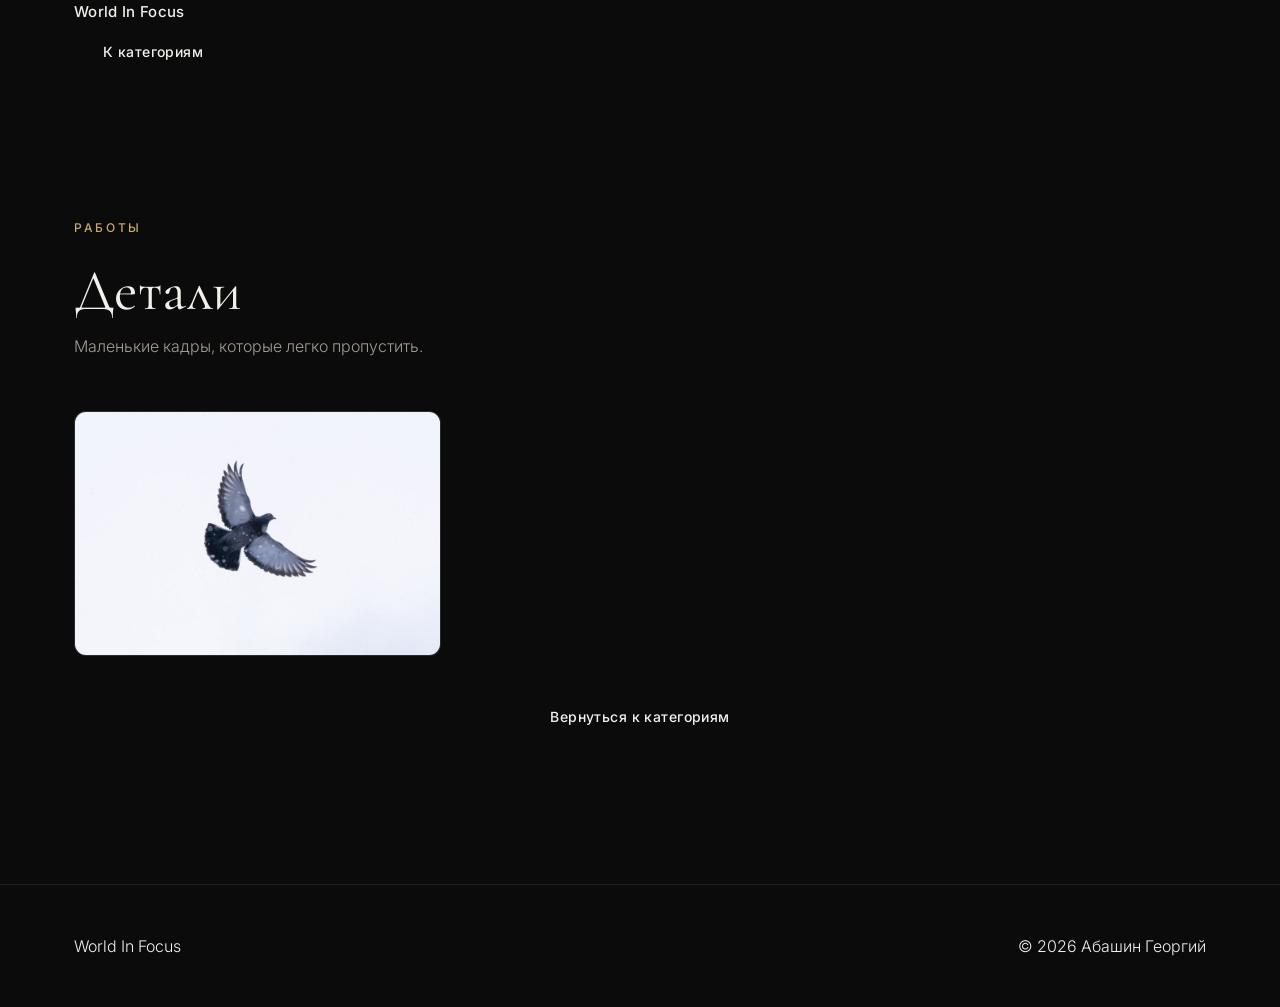
==== details.html @ b6ddaa24 "Тестовая версия: категории с подпапками" ====
<!DOCTYPE html>
<html lang="ru">
<head>
<meta charset="utf-8">
<meta name="viewport" content="width=device-width, initial-scale=1">
<title>Детали - Фотограф Георгий Абашин</title>
<meta name="description" content="Маленькие кадры, которые легко пропустить.">
<meta name="robots" content="noindex, follow">
<link rel="icon" href="favicon.svg" type="image/svg+xml">
<link rel="preconnect" href="https://fonts.googleapis.com">
<link rel="preconnect" href="https://fonts.gstatic.com" crossorigin>
<link href="https://fonts.googleapis.com/css2?family=Cormorant+Garamond:ital,wght@0,300;0,400;0,600;1,300;1,400&family=Inter:wght@300;400;500;600&display=swap" rel="stylesheet">
<link rel="stylesheet" href="css/style.css">
</head>
<body>
<header class="topbar">
  <div class="wrap topbar-inner">
    <a class="brand" href="index.html"><span class="brand-text">World In Focus</span></a>
    <a class="btn btn-small" href="index.html#gallery">К категориям</a>
  </div>
</header>

<main>
  <section class="section">
    <div class="wrap">
      <header class="section-head">
        <p class="eyebrow"><a href="index.html#gallery">Работы</a></p>
        <h1 class="cat-title">Детали</h1>
        <p class="section-sub">Маленькие кадры, которые легко пропустить.</p>
      </header>
        <div class="cat-grid">
          <figure class="cat-thumb"><img src="images/work-07.jpg" alt="Голубь в полёте" width="1800" height="1200" loading="lazy" decoding="async"></figure>
        </div>
      <p class="cat-back"><a class="btn" href="index.html#gallery">Вернуться к категориям</a></p>
    </div>
  </section>
</main>

<footer class="site-footer">
  <div class="wrap footer-inner">
    <span>World In Focus</span>
    <span>© 2026 Абашин Георгий</span>
  </div>
</footer>
</body>
</html>
---- css/style.css ----
/* =========================================================
   Портфолио фотографа - стили
   Палитра и типографика настраиваются в :root ниже.
   ========================================================= */

:root{
  --bg:#0b0b0c;
  --bg-2:#101012;
  --surface:#16161a;
  --surface-2:#1c1c21;
  --line:rgba(255,255,255,.09);
  --text:#f3f0eb;
  --muted:#a29c93;
  --accent:#c9a86a;
  --accent-soft:rgba(201,168,106,.14);

  --font-body:"Inter",-apple-system,BlinkMacSystemFont,"Segoe UI",Roboto,"Helvetica Neue",Arial,sans-serif;
  --font-display:"Cormorant Garamond",ui-serif,Georgia,"Times New Roman",serif;

  --wrap:1180px;
  --radius:18px;
  --ease:cubic-bezier(.22,.61,.36,1);
}

*,*::before,*::after{box-sizing:border-box}

html{scroll-behavior:smooth}

body{
  margin:0;
  background:var(--bg);
  color:var(--text);
  font-family:var(--font-body);
  font-size:16px;
  line-height:1.65;
  font-weight:300;
  -webkit-font-smoothing:antialiased;
  overflow-x:hidden;
}

img{max-width:100%;display:block}
a{color:inherit;text-decoration:none}
h1,h2,h3{font-family:var(--font-display);font-weight:400;line-height:1.1;margin:0}
p{margin:0}

.wrap{width:100%;max-width:var(--wrap);margin:0 auto;padding:0 24px}

.skip-link{
  position:absolute;left:-9999px;top:0;z-index:200;
  background:var(--accent);color:#12100c;padding:10px 16px;border-radius:0 0 8px 0;
}
.skip-link:focus{left:0}

/* ---------------- Header ---------------- */
.site-header{
  position:fixed;inset:0 0 auto 0;z-index:100;
  padding:18px 0;
  transition:background .35s var(--ease),padding .35s var(--ease),border-color .35s var(--ease);
  border-bottom:1px solid transparent;
}
.site-header.is-scrolled{
  background:rgba(11,11,12,.82);
  backdrop-filter:blur(14px);
  -webkit-backdrop-filter:blur(14px);
  border-bottom-color:var(--line);
  padding:12px 0;
}
.header-inner{display:flex;align-items:center;justify-content:space-between;gap:20px}

.brand{display:flex;align-items:center;gap:12px;font-weight:500;letter-spacing:.02em}
.brand-mark{
  width:12px;height:12px;border-radius:50%;
  background:var(--accent);
  box-shadow:0 0 0 4px var(--accent-soft);
  flex:none;
}
.brand-text{font-size:15px}

.nav{display:flex;gap:30px}
.nav a{
  font-size:14px;color:var(--muted);position:relative;padding:4px 0;
  transition:color .25s var(--ease);
}
.nav a::after{
  content:"";position:absolute;left:0;bottom:0;height:1px;width:0;
  background:var(--accent);transition:width .3s var(--ease);
}
.nav a:hover,.nav a.is-active{color:var(--text)}
.nav a:hover::after,.nav a.is-active::after{width:100%}

.nav-toggle{
  display:none;width:42px;height:42px;border:1px solid var(--line);border-radius:12px;
  background:transparent;cursor:pointer;padding:0;flex-direction:column;align-items:center;justify-content:center;gap:5px;
}
.nav-toggle span{display:block;width:18px;height:1.5px;background:var(--text);transition:transform .3s var(--ease),opacity .3s var(--ease)}
.nav-toggle[aria-expanded="true"] span:nth-child(1){transform:translateY(6.5px) rotate(45deg)}
.nav-toggle[aria-expanded="true"] span:nth-child(2){opacity:0}
.nav-toggle[aria-expanded="true"] span:nth-child(3){transform:translateY(-6.5px) rotate(-45deg)}

/* ---------------- Hero ---------------- */
.hero{
  position:relative;min-height:100svh;display:flex;align-items:center;
  padding:140px 0 90px;overflow:hidden;
}
.hero-media{
  position:absolute;inset:0;z-index:0;
  background:
    radial-gradient(1100px 600px at 78% 15%, rgba(201,168,106,.16), transparent 60%),
    radial-gradient(900px 700px at 10% 90%, rgba(120,140,180,.10), transparent 60%),
    linear-gradient(180deg,var(--bg) 0%, var(--bg-2) 100%);
}
/* Фоновое фото главного экрана подставляет js/site.js inline-стилем:
   относительный url() внутри CSS-переменной браузер считает от css/style.css,
   а не от страницы, поэтому путь задаётся из скрипта. */
.hero.has-photo .hero-media{filter:saturate(.95)}
.hero-media::after{
  content:"";position:absolute;inset:0;
  background-image:radial-gradient(rgba(255,255,255,.035) 1px, transparent 1px);
  background-size:3px 3px;opacity:.5;
}
.hero-inner{position:relative;z-index:1;max-width:760px}

.eyebrow{
  font-size:12px;letter-spacing:.22em;text-transform:uppercase;
  color:var(--accent);margin-bottom:22px;font-weight:500;
}
.hero h1{
  font-size:clamp(46px,8vw,92px);
  letter-spacing:-.015em;
  margin-bottom:26px;
}
.hero h1 em{font-style:italic;color:var(--accent)}
.hero-sub{color:var(--muted);font-size:clamp(16px,1.6vw,19px);max-width:560px;margin-bottom:38px}

.hero-actions{display:flex;flex-wrap:wrap;gap:14px;margin-bottom:64px}

.btn{
  display:inline-flex;align-items:center;justify-content:center;
  padding:14px 28px;border-radius:999px;font-size:14px;letter-spacing:.03em;font-weight:500;
  border:1px solid transparent;cursor:pointer;
  transition:background .3s var(--ease),color .3s var(--ease),border-color .3s var(--ease),transform .3s var(--ease);
}
.btn:hover{transform:translateY(-2px)}
.btn-primary{background:var(--accent);color:#17130c}
.btn-primary:hover{background:#dcbb7c}
.btn-ghost{border-color:var(--line);color:var(--text)}
.btn-ghost:hover{border-color:var(--accent);color:var(--accent)}

.hero-facts{
  list-style:none;margin:0;padding:0;display:flex;flex-wrap:wrap;gap:34px;
  border-top:1px solid var(--line);padding-top:26px;
}
.hero-facts li{display:flex;flex-direction:column;gap:4px;min-width:150px}
.hero-facts strong{font-weight:500;font-size:14px}
.hero-facts span{font-size:13px;color:var(--muted)}

.hero-scroll{
  position:absolute;bottom:34px;left:50%;transform:translateX(-50%);
  width:24px;height:40px;border:1px solid var(--line);border-radius:999px;z-index:1;
}
.hero-scroll span{
  position:absolute;left:50%;top:9px;width:3px;height:6px;border-radius:2px;background:var(--accent);
  transform:translateX(-50%);animation:scrollDot 1.8s var(--ease) infinite;
}
@keyframes scrollDot{
  0%{opacity:0;transform:translate(-50%,0)}
  30%{opacity:1}
  100%{opacity:0;transform:translate(-50%,14px)}
}

/* ---------------- Sections ---------------- */
.section{padding:clamp(80px,11vw,140px) 0}
.section-alt{background:var(--bg-2);border-top:1px solid var(--line);border-bottom:1px solid var(--line)}

.section-head{max-width:640px;margin-bottom:52px}
.section-head-center{margin-left:auto;margin-right:auto;text-align:center}
.section-head h2{font-size:clamp(34px,5vw,58px);letter-spacing:-.01em;margin-bottom:16px}
.section-sub{color:var(--muted);font-size:16px}

/* ---------------- Filters ---------------- */
.filters{display:flex;flex-wrap:wrap;gap:10px;margin-bottom:34px}
.filter{
  border:1px solid var(--line);background:transparent;color:var(--muted);
  padding:9px 18px;border-radius:999px;font:inherit;font-size:13px;cursor:pointer;
  transition:all .28s var(--ease);
}
.filter:hover{color:var(--text);border-color:rgba(255,255,255,.24)}
.filter.is-active{background:var(--accent-soft);border-color:rgba(201,168,106,.5);color:var(--accent)}

/* ---------------- Gallery ---------------- */
.gallery-grid{columns:3 300px;column-gap:18px}
.gallery-item{
  position:relative;break-inside:avoid;margin:0 0 18px;
  border-radius:var(--radius);overflow:hidden;cursor:zoom-in;
  background:var(--surface);border:1px solid var(--line);
  transition:transform .4s var(--ease),border-color .4s var(--ease),box-shadow .4s var(--ease);
}
.gallery-item:hover{transform:translateY(-4px);border-color:rgba(201,168,106,.4);box-shadow:0 24px 50px -28px rgba(0,0,0,.9)}
.gallery-item.is-hidden{display:none}
.gallery-item img{width:100%;height:auto;transition:transform .7s var(--ease),filter .5s var(--ease)}
.gallery-item:hover img{transform:scale(1.04)}

.gallery-caption{
  position:absolute;inset:auto 0 0 0;
  padding:38px 20px 16px;
  display:flex;align-items:flex-end;justify-content:space-between;gap:12px;
  background:linear-gradient(to top,rgba(8,8,9,.9),rgba(8,8,9,0));
  font-size:13px;
  opacity:0;transform:translateY(8px);
  transition:opacity .4s var(--ease),transform .4s var(--ease);
}
.gallery-item:hover .gallery-caption,.gallery-item:focus-visible .gallery-caption{opacity:1;transform:translateY(0)}
.gallery-caption em{font-style:normal;color:var(--accent);font-size:12px;letter-spacing:.06em;text-transform:uppercase;white-space:nowrap}
.gallery-item.is-placeholder{cursor:default}
.gallery-item.is-placeholder:hover img{transform:none}
.gallery-empty{color:var(--muted);text-align:center;padding:40px 0}

/* ---------------- Gear ---------------- */
.gear-grid{display:grid;grid-template-columns:repeat(3,1fr);gap:20px}
.gear-card{
  background:var(--surface);border:1px solid var(--line);border-radius:var(--radius);
  padding:32px 28px;display:flex;flex-direction:column;gap:14px;
  transition:border-color .35s var(--ease),transform .35s var(--ease);
}
.gear-card:hover{border-color:rgba(201,168,106,.35);transform:translateY(-3px)}
.gear-card-wide{grid-column:span 2}
.gear-label{
  font-size:11px;letter-spacing:.2em;text-transform:uppercase;color:var(--accent);font-weight:500;
}
.gear-card h3{font-size:clamp(24px,2.6vw,32px)}
.gear-card p{color:var(--muted);font-size:15px}
.gear-list{list-style:none;margin:0;padding:0;display:grid;gap:18px}
.gear-list li{display:flex;flex-direction:column;gap:4px;padding-left:18px;position:relative}
.gear-list li::before{
  content:"";position:absolute;left:0;top:9px;width:6px;height:6px;border-radius:50%;
  background:var(--accent);opacity:.7;
}
.gear-list strong{font-weight:500;font-size:16px}
.gear-list span{color:var(--muted);font-size:14px;line-height:1.6}

/* ---------------- About ---------------- */
.about-grid{display:grid;grid-template-columns:.85fr 1.15fr;gap:clamp(28px,5vw,64px);align-items:center}
.about-media{border-radius:var(--radius);overflow:hidden;border:1px solid var(--line);background:var(--surface)}
.about-media img{width:100%;aspect-ratio:4/5;object-fit:cover}
.about-text h2{font-size:clamp(30px,4vw,46px);margin-bottom:20px}
.about-text p{color:var(--muted);margin-bottom:18px}
.about-points{list-style:none;margin:26px 0 0;padding:0;display:grid;gap:12px}
.about-points li{position:relative;padding-left:28px;font-size:15px}
.about-points li::before{
  content:"";position:absolute;left:0;top:9px;width:14px;height:1px;background:var(--accent);
}
.about-points li::after{
  content:"";position:absolute;left:0;top:6px;width:7px;height:7px;border:1px solid var(--accent);
  transform:rotate(45deg);
}

/* ---------------- Contact ---------------- */
.contact-grid{display:grid;grid-template-columns:repeat(auto-fit,minmax(240px,1fr));gap:18px;margin-bottom:34px}
.contact-card{
  display:flex;flex-direction:column;gap:8px;
  background:var(--surface);border:1px solid var(--line);border-radius:var(--radius);
  padding:28px 26px;
  transition:border-color .3s var(--ease),background .3s var(--ease),transform .3s var(--ease);
}
.contact-card:hover{border-color:rgba(201,168,106,.5);background:var(--surface-2);transform:translateY(-3px)}
.contact-label{font-size:11px;letter-spacing:.2em;text-transform:uppercase;color:var(--muted)}
.contact-value{font-family:var(--font-display);font-size:clamp(20px,2.2vw,26px);color:var(--text)}
.contact-note{text-align:center;color:var(--muted);font-size:14px}

/* ---------------- Reviews ----------------
   Отзывы приходят из js/reviews.js (редактор сайта) и js/reviews-bot.js
   (Telegram-бот); логика вывода - в js/site.js. */
.reviews-grid{display:grid;grid-template-columns:repeat(auto-fill,minmax(300px,1fr));gap:18px;align-items:start}
.review{
  display:flex;flex-direction:column;gap:14px;height:100%;
  background:var(--surface);border:1px solid var(--line);border-radius:var(--radius);
  padding:28px 26px;
  transition:border-color .3s var(--ease),background .3s var(--ease),transform .3s var(--ease);
}
.review:hover{border-color:rgba(201,168,106,.35);background:var(--surface-2);transform:translateY(-3px)}
.review-head{display:flex;align-items:baseline;justify-content:space-between;gap:14px}
.review-name{font-family:var(--font-display);font-size:clamp(20px,2.2vw,26px)}
.review-date{font-size:12px;color:var(--muted);white-space:nowrap}
.review-series{font-size:11px;letter-spacing:.2em;text-transform:uppercase;color:var(--accent)}
.review-stars{font-size:14px;letter-spacing:.18em;line-height:1}
.review-stars-on{color:var(--accent)}
.review-stars-off{color:rgba(255,255,255,.20)}
.review-text{color:var(--muted);font-size:15px;white-space:pre-line}
.review-photo{margin-top:auto;width:100%;aspect-ratio:4/3;object-fit:cover;border-radius:12px}
.reviews-empty{color:var(--muted);font-size:15px}

/* ---------------- Price ----------------
   Прайс собирается из content.json редактора (sitegen.render_price_section):
   категории карточками, внутри - строки «позиция → сумма». */
.price-grid{display:grid;grid-template-columns:repeat(auto-fit,minmax(320px,1fr));gap:22px;align-items:start}
.price-card{
  background:var(--surface);border:1px solid var(--line);border-radius:var(--radius);
  padding:30px 28px;
  transition:border-color .3s var(--ease),background .3s var(--ease),transform .3s var(--ease);
}
.price-card:hover{border-color:rgba(201,168,106,.35);background:var(--surface-2);transform:translateY(-3px)}
.price-card h3{font-size:clamp(24px,2.6vw,32px);margin-bottom:8px}
.price-card-sub{color:var(--muted);font-size:14px;margin-bottom:16px}
.price-list{list-style:none;margin:0;padding:0}
.price-row{
  display:grid;grid-template-columns:1fr auto;gap:2px 18px;align-items:baseline;
  padding:14px 0;border-top:1px solid var(--line);
}
.price-row:first-child{border-top:0}
.price-name{font-size:16px;overflow-wrap:anywhere}
.price-value{
  font-family:var(--font-display);font-size:clamp(26px,2.6vw,32px);line-height:1.12;
  color:var(--accent);text-align:right;white-space:nowrap;
}
.price-value em{
  display:block;margin-top:4px;
  font-family:var(--font-body);font-style:normal;
  font-size:15px;letter-spacing:.01em;color:rgba(243,240,235,.72);
}
.price-note{grid-column:1/-1;font-size:13.5px;color:var(--muted);margin-top:2px}

/* ---------------- Footer ---------------- */
.site-footer{border-top:1px solid var(--line);padding:48px 0;background:var(--bg)}
.footer-inner{display:flex;flex-wrap:wrap;align-items:center;justify-content:space-between;gap:20px}
.footer-brand{font-family:var(--font-display);font-size:22px}
.footer-nav{display:flex;flex-wrap:wrap;gap:22px}
.footer-nav a{font-size:13px;color:var(--muted);transition:color .25s var(--ease)}
.footer-nav a:hover{color:var(--accent)}
.footer-copy{font-size:12px;color:var(--muted);width:100%}

/* ---------------- Lightbox ---------------- */
.lightbox{
  position:fixed;inset:0;z-index:200;display:none;
  background:rgba(6,6,7,.94);
  backdrop-filter:blur(6px);-webkit-backdrop-filter:blur(6px);
  align-items:center;justify-content:center;
}
.lightbox.is-open{display:flex;animation:lbFade .3s var(--ease)}
@keyframes lbFade{from{opacity:0}to{opacity:1}}
.lightbox img{
  max-width:min(92vw,1400px);max-height:82vh;object-fit:contain;
  border-radius:10px;box-shadow:0 40px 90px -40px #000;
  animation:lbZoom .35s var(--ease);
}
@keyframes lbZoom{from{opacity:0;transform:scale(.97)}to{opacity:1;transform:scale(1)}}
.lightbox-caption{
  position:absolute;left:0;right:0;bottom:26px;text-align:center;
  color:var(--muted);font-size:13px;padding:0 80px;
}
.lightbox-count{
  position:absolute;top:26px;left:50%;transform:translateX(-50%);
  font-size:12px;letter-spacing:.18em;color:var(--muted);
}
.lightbox-btn{
  position:absolute;background:rgba(255,255,255,.06);border:1px solid var(--line);color:var(--text);
  width:48px;height:48px;border-radius:50%;font-size:20px;line-height:1;cursor:pointer;
  display:flex;align-items:center;justify-content:center;
  transition:background .25s var(--ease),border-color .25s var(--ease);
}
.lightbox-btn:hover{background:rgba(201,168,106,.18);border-color:rgba(201,168,106,.5)}
.lightbox-close{top:22px;right:22px}
.lightbox-prev{left:22px;top:50%;transform:translateY(-50%)}
.lightbox-next{right:22px;top:50%;transform:translateY(-50%)}
body.is-locked{overflow:hidden}

/* ---------------- Reveal ----------------
   Скрываем только при работающем JS (.js на <html>),
   иначе контент остался бы невидимым без скриптов. */
.js .reveal{opacity:0;transform:translateY(26px);transition:opacity .8s var(--ease),transform .8s var(--ease)}
.js .reveal.is-visible{opacity:1;transform:none}

/* ---------------- Responsive ---------------- */
@media (max-width:1000px){
  .gear-grid{grid-template-columns:repeat(2,1fr)}
  .gear-card-wide{grid-column:span 2}
  .contact-grid{grid-template-columns:repeat(2,1fr)}
  .reviews-grid{grid-template-columns:repeat(2,1fr)}
}

@media (max-width:820px){
  .nav{
    position:fixed;inset:0 0 auto 0;flex-direction:column;gap:0;
    background:rgba(11,11,12,.98);backdrop-filter:blur(16px);
    padding:90px 24px 28px;
    transform:translateY(-100%);transition:transform .4s var(--ease);
    border-bottom:1px solid var(--line);
  }
  .nav.is-open{transform:translateY(0)}
  .nav a{font-size:18px;padding:16px 0;border-bottom:1px solid var(--line)}
  .nav a::after{display:none}
  .nav-toggle{display:flex}
  .about-grid{grid-template-columns:1fr}
  .about-media{max-width:420px}
  .hero-facts{gap:22px}
}

@media (max-width:620px){
  .gear-grid,.contact-grid,.reviews-grid,.price-grid{grid-template-columns:1fr}
  .gear-card-wide{grid-column:span 1}
  .gallery-grid{columns:1}
  /* цена уезжает под название: длинные названия не выдавливают сумму за карточку */
  .price-row{grid-template-columns:1fr;gap:4px}
  .price-value{text-align:left}
  .footer-inner{flex-direction:column;align-items:flex-start}
  .lightbox-prev{left:8px}
  .lightbox-next{right:8px}
  .lightbox-caption{padding:0 24px;bottom:16px}
}

@media (prefers-reduced-motion:reduce){
  html{scroll-behavior:auto}
  *,*::before,*::after{animation-duration:.001ms !important;transition-duration:.001ms !important}
  .js .reveal{opacity:1;transform:none}
}

/* =========================================================
   КАТЕГОРИИ (тестовая версия сайта)
   Блок на главной: текст слева, пробное фото справа.
   Страница категории: сетка всех фото этой категории.
   ========================================================= */
.cat-list{display:flex;flex-direction:column;gap:26px;margin-top:8px}

.cat-card{
  display:grid;grid-template-columns:1fr minmax(0,320px);gap:34px;align-items:center;
  background:var(--surface);border:1px solid var(--line);border-radius:var(--radius);
  padding:34px;
  transition:border-color .3s var(--ease),background .3s var(--ease);
}
.cat-card:hover{border-color:rgba(201,168,106,.35);background:var(--surface-2)}
.cat-card h3{font-size:clamp(28px,3vw,40px);margin-bottom:10px}
.cat-sub{color:var(--muted);font-size:15px;margin-bottom:8px;max-width:52ch}
.cat-count{font-size:12px;letter-spacing:.18em;text-transform:uppercase;color:var(--accent);margin-bottom:20px}
.cat-card .btn{margin-top:4px}

.cat-cover{display:block;overflow:hidden;border-radius:12px;border:1px solid var(--line)}
.cat-cover img{display:block;width:100%;height:100%;aspect-ratio:3/4;object-fit:cover;
  transition:transform .5s var(--ease)}
.cat-cover:hover img{transform:scale(1.04)}

.cat-title{font-size:clamp(34px,4.5vw,58px);margin-bottom:10px}
.cat-grid{
  columns:3;column-gap:16px;margin-top:10px;
}
.cat-thumb{
  margin:0 0 16px;break-inside:avoid;overflow:hidden;border-radius:12px;
  border:1px solid var(--line);background:var(--surface);
}
.cat-thumb img{display:block;width:100%;height:auto;transition:transform .5s var(--ease)}
.cat-thumb:hover img{transform:scale(1.03)}
.cat-back{margin-top:34px;text-align:center}
.section-head .eyebrow a{color:inherit;text-decoration:none}
.section-head .eyebrow a:hover{color:var(--accent)}

@media (max-width:820px){
  .cat-card{grid-template-columns:1fr;padding:24px;gap:20px}
  .cat-cover{order:-1}
  .cat-cover img{aspect-ratio:16/10}
  .cat-grid{columns:2}
}
@media (max-width:520px){
  .cat-grid{columns:1}
}
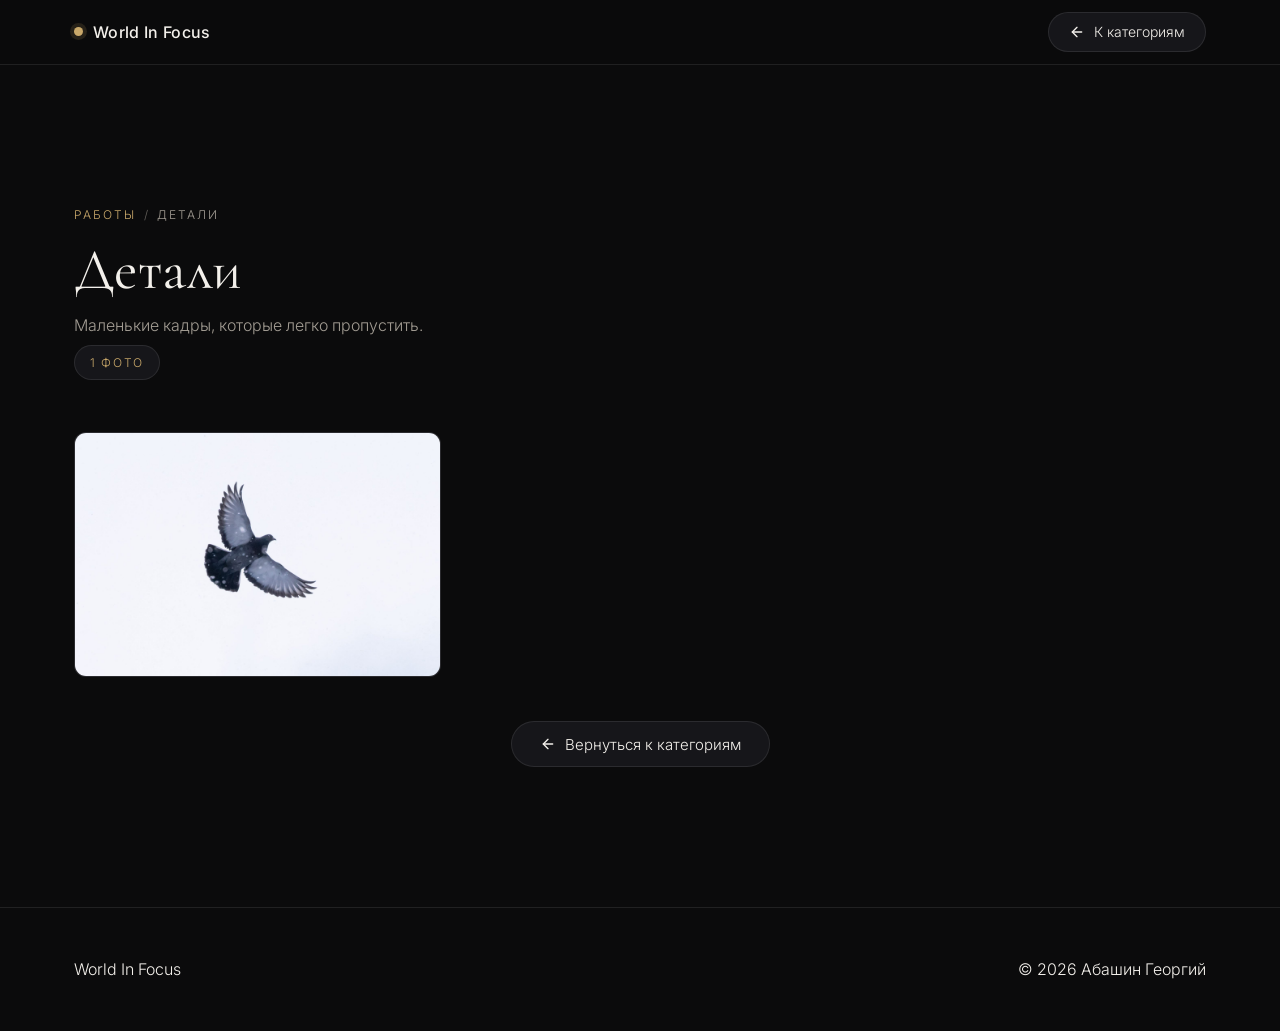
==== commit 9a66b069: "Адаптив под мобильные: кнопка «К категориям», крошки, счётчик фото" ====
--- a/details.html
+++ b/details.html
@@ -2,7 +2,9 @@
 <html lang="ru">
 <head>
 <meta charset="utf-8">
-<meta name="viewport" content="width=device-width, initial-scale=1">
+<meta name="viewport" content="width=device-width, initial-scale=1, viewport-fit=cover">
+<meta name="theme-color" content="#0b0b0c">
+<meta name="format-detection" content="telephone=no">
 <title>Детали - Фотограф Георгий Абашин</title>
 <meta name="description" content="Маленькие кадры, которые легко пропустить.">
 <meta name="robots" content="noindex, follow">
@@ -13,10 +15,13 @@
 <link rel="stylesheet" href="css/style.css">
 </head>
 <body>
-<header class="topbar">
-  <div class="wrap topbar-inner">
-    <a class="brand" href="index.html"><span class="brand-text">World In Focus</span></a>
-    <a class="btn btn-small" href="index.html#gallery">К категориям</a>
+
+<header class="cat-topbar">
+  <div class="wrap">
+    <a class="cat-brand" href="index.html">
+      <span class="brand-dot" aria-hidden="true"></span>World In Focus
+    </a>
+    <a class="btn-back" href="index.html#gallery"><svg viewBox="0 0 24 24" fill="none" stroke="currentColor" stroke-width="2" stroke-linecap="round" stroke-linejoin="round" aria-hidden="true"><path d="M19 12H5"/><path d="M12 19l-7-7 7-7"/></svg><span class="btn-back-text">К категориям</span></a>
   </div>
 </header>
 
@@ -24,14 +29,19 @@
   <section class="section">
     <div class="wrap">
       <header class="section-head">
-        <p class="eyebrow"><a href="index.html#gallery">Работы</a></p>
+        <nav class="cat-crumbs" aria-label="Навигация">
+          <a href="index.html#gallery">Работы</a>
+          <span class="sep" aria-hidden="true">/</span>
+          <span class="current">Детали</span>
+        </nav>
         <h1 class="cat-title">Детали</h1>
         <p class="section-sub">Маленькие кадры, которые легко пропустить.</p>
+        <p class="cat-meta">1 фото</p>
       </header>
         <div class="cat-grid">
           <figure class="cat-thumb"><img src="images/work-07.jpg" alt="Голубь в полёте" width="1800" height="1200" loading="lazy" decoding="async"></figure>
         </div>
-      <p class="cat-back"><a class="btn" href="index.html#gallery">Вернуться к категориям</a></p>
+      <p class="cat-back"><a class="btn-back" href="index.html#gallery"><svg viewBox="0 0 24 24" fill="none" stroke="currentColor" stroke-width="2" stroke-linecap="round" stroke-linejoin="round" aria-hidden="true"><path d="M19 12H5"/><path d="M12 19l-7-7 7-7"/></svg><span class="btn-back-text">Вернуться к категориям</span></a></p>
     </div>
   </section>
 </main>
--- a/css/style.css
+++ b/css/style.css
@@ -460,3 +460,117 @@
 @media (max-width:520px){
   .cat-grid{columns:1}
 }
+
+/* =========================================================
+   КАТЕГОРИИ: мобильная адаптация и кнопки
+   Одна вёрстка под все экраны: телефон, планшет, ПК.
+   ========================================================= */
+
+/* Верхняя панель страницы категории */
+.cat-topbar{
+  border-bottom:1px solid var(--line);
+  background:rgba(11,11,12,.92);
+  backdrop-filter:saturate(140%) blur(10px);
+  position:sticky;top:0;z-index:50;
+}
+.cat-topbar .wrap{
+  display:flex;align-items:center;justify-content:space-between;
+  gap:16px;min-height:64px;
+}
+.cat-brand{
+  display:inline-flex;align-items:center;gap:10px;
+  color:var(--text);text-decoration:none;font-weight:500;letter-spacing:.02em;
+}
+.cat-brand:hover{color:var(--accent)}
+.cat-brand .brand-dot{
+  width:9px;height:9px;border-radius:50%;background:var(--accent);
+  box-shadow:0 0 0 4px var(--accent-soft);flex:none;
+}
+
+/* Кнопка «К категориям» — аккуратная, с иконкой-стрелкой */
+.btn-back{
+  display:inline-flex;align-items:center;gap:9px;
+  padding:11px 20px;border-radius:999px;
+  border:1px solid var(--line);background:var(--surface);
+  color:var(--text);font-size:14px;text-decoration:none;line-height:1;
+  transition:border-color .25s var(--ease),color .25s var(--ease),background .25s var(--ease);
+}
+.btn-back svg{width:16px;height:16px;flex:none;transition:transform .25s var(--ease)}
+.btn-back:hover{border-color:var(--accent);color:var(--accent);background:var(--surface-2)}
+.btn-back:hover svg{transform:translateX(-3px)}
+.btn-back:active{transform:translateY(1px)}
+
+/* Крупная кнопка внизу страницы категории */
+.cat-back{
+  margin-top:44px;display:flex;justify-content:center;
+}
+.cat-back .btn-back{padding:14px 28px;font-size:15px}
+
+/* Крошка «Работы / Портреты» */
+.cat-crumbs{
+  display:flex;flex-wrap:wrap;align-items:center;gap:8px;
+  font-size:12px;letter-spacing:.16em;text-transform:uppercase;
+  color:var(--accent);margin-bottom:14px;
+}
+.cat-crumbs a{color:var(--accent);text-decoration:none}
+.cat-crumbs a:hover{text-decoration:underline}
+.cat-crumbs .sep{color:var(--muted);opacity:.6}
+.cat-crumbs .current{color:var(--muted)}
+
+/* Счётчик фото на странице категории */
+.cat-meta{
+  display:inline-flex;align-items:center;gap:8px;
+  margin-top:6px;padding:7px 15px;border-radius:999px;
+  border:1px solid var(--line);background:var(--surface);
+  font-size:12px;letter-spacing:.14em;text-transform:uppercase;color:var(--accent);
+}
+
+/* ---- Планшет ---- */
+@media (max-width:1000px){
+  .cat-grid{columns:2}
+  .cat-card{grid-template-columns:1fr minmax(0,260px);gap:26px;padding:26px}
+}
+
+/* ---- Телефон ---- */
+@media (max-width:820px){
+  .cat-list{gap:18px}
+  .cat-card{
+    grid-template-columns:1fr;gap:18px;padding:20px;border-radius:16px;
+  }
+  /* Фото сверху, текст под ним — так удобнее листать на телефоне */
+  .cat-cover{order:-1}
+  .cat-cover img{aspect-ratio:4/3;height:auto}
+  .cat-card h3{font-size:clamp(24px,7vw,32px)}
+  .cat-sub{font-size:14px}
+  .cat-card .btn{width:100%;padding:13px 20px;font-size:14px}
+
+  .cat-title{font-size:clamp(28px,8vw,40px)}
+  .cat-grid{columns:2;column-gap:12px}
+  .cat-thumb{margin-bottom:12px;border-radius:10px}
+
+  .cat-topbar .wrap{min-height:56px;gap:10px}
+  .cat-brand{font-size:14px}
+  .btn-back{padding:10px 16px;font-size:13px}
+  .btn-back .btn-back-text{display:none}   /* на узком экране только иконка */
+  .cat-back{margin-top:28px}
+  .cat-back .btn-back{padding:13px 22px}
+}
+
+/* ---- Очень узкий телефон ---- */
+@media (max-width:520px){
+  .cat-card{padding:16px}
+  .cat-grid{columns:1}
+  .cat-thumb{margin-bottom:10px}
+  .cat-meta{font-size:11px}
+}
+
+/* ---- Широкий экран: больше колонок ---- */
+@media (min-width:1400px){
+  .cat-grid{columns:4}
+}
+
+/* ---- Тач-устройства: убираем эффект наведения-прилипания ---- */
+@media (hover:none){
+  .cat-cover:hover img,.cat-thumb:hover img{transform:none}
+  .btn-back:hover{background:var(--surface);color:var(--text);border-color:var(--line)}
+}
